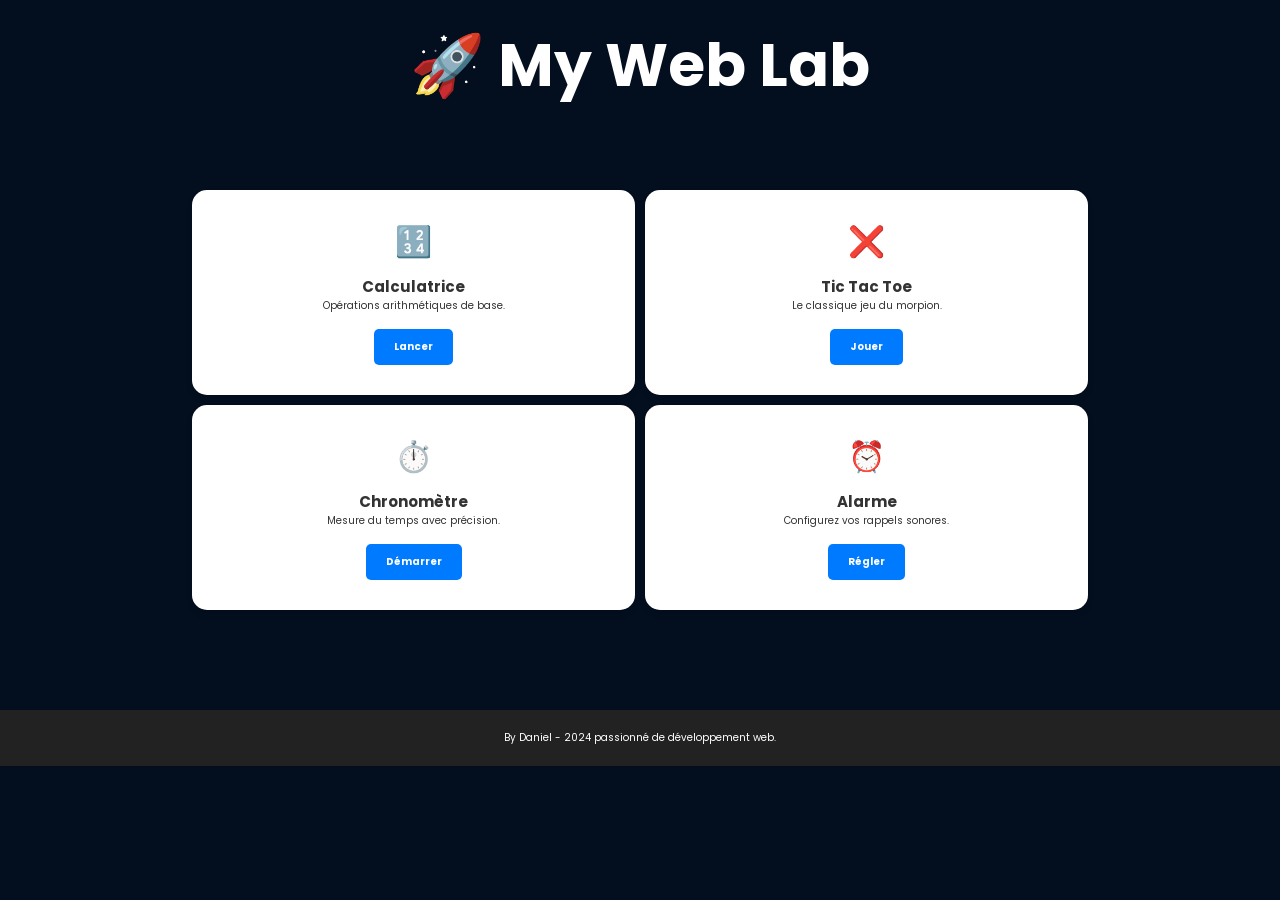
==== index.html @ 4c5817c9 "initialisation/home" ====
<!DOCTYPE html>
<html lang="fr">
<head>
    <meta charset="UTF-8">
    <meta name="viewport" content="width=device-width, initial-scale=1.0">
    <title>Mes Mini-Projets Web</title>
    <link rel="stylesheet" href="style.css">
</head>
<body>
    <header>
        <h1>🚀 My Web Lab</h1>

    </header>

    <main class="grid-container">
        <div class="card">
            <div class="icon">🔢</div>
            <h2>Calculatrice</h2>
            <p>Opérations arithmétiques de base.</p>
            <a href="calculatrice/index.html" class="btn">Lancer</a>
        </div>

        <div class="card">
            <div class="icon">❌</div>
            <h2>Tic Tac Toe</h2>
            <p>Le classique jeu du morpion.</p>
            <a href="tic-tac-toe/index.html" class="btn">Jouer</a>
        </div>

        <div class="card">
            <div class="icon">⏱️</div>
            <h2>Chronomètre</h2>
            <p>Mesure du temps avec précision.</p>
            <a href="chronometre/index.html" class="btn">Démarrer</a>
        </div>

        <div class="card">
            <div class="icon">⏰</div>
            <h2>Alarme</h2>
            <p>Configurez vos rappels sonores.</p>
            <a href="alarme/index.html" class="btn">Régler</a>
        </div>
    </main>
    <footer>
        By Daniel - 2024  passionné de développement web.
    </footer>
</body>
</html>
---- style.css ----
@import url('https://fonts.googleapis.com/css2?family=Montserrat:ital,wght@0,100..900;1,100..900&family=Poppins:ital,wght@0,100;0,200;0,300;0,400;0,500;0,600;0,700;0,800;0,900;1,100;1,200;1,300;1,400;1,500;1,600;1,700;1,800;1,900&display=swap');

* {
    box-sizing: border-box;
    padding: 0;
    margin: 0;
}
html {
    font-size: 10px;
}

body {
    font-family: 'Poppins', sans-serif;
    background-color: #030e1f;
    color: #333;
    margin: 0;
    display: flex;
    gap: 5rem;
    flex-direction: column;
    align-items: center;
}

header {
    text-align: center;
    padding: 20px
}
header h1 {
    font-size: 6rem;
    color: #fff;
    margin-bottom: 10px;
}

.grid-container {
    display: grid;
    grid-template-columns: repeat(2, 1fr); 
    gap: 10px;
    width: 70%;
    margin: 0 auto;  
    padding-bottom: 50px;
}

.card {
    background: white;
    padding: 30px;
    border-radius: 15px;
    text-align: center;
    box-shadow: 0 4px 6px rgba(0,0,0,0.1);
    transition: transform 0.3s ease;
}

.card:hover {
    transform: translateY(-10px);
}

.icon {
    font-size: 3rem;
    margin-bottom: 10px;
}

.btn {
    display: inline-block;
    margin-top: 15px;
    padding: 10px 20px;
    background-color: #007bff;
    color: white;
    text-decoration: none;
    border-radius: 5px;
    font-weight: bold;
}

.btn:hover {
    background-color: #0056b3;
}
footer {
    text-align: center;
    padding: 20px;
    background-color: #222;
    color: #fff;
    width: 100%;
}
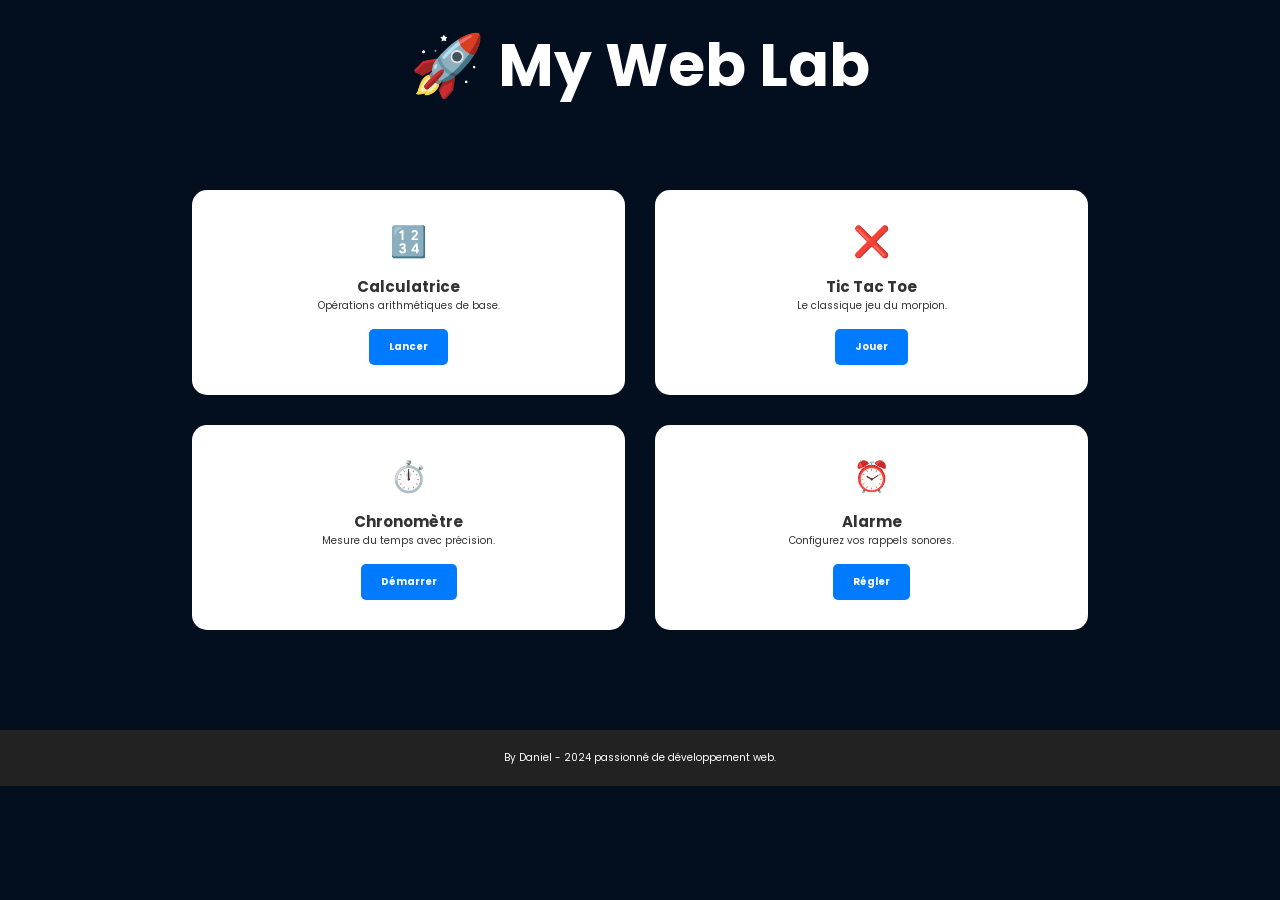
==== commit 411a31ce: "ajout-style-calculatrice" ====
--- a/index.html
+++ b/index.html
@@ -17,7 +17,7 @@
             <div class="icon">🔢</div>
             <h2>Calculatrice</h2>
             <p>Opérations arithmétiques de base.</p>
-            <a href="calculatrice/index.html" class="btn">Lancer</a>
+            <a href="/calculatrice/index.html" class="btn">Lancer</a>
         </div>
 
         <div class="card">
--- a/style.css
+++ b/style.css
@@ -1,5 +1,12 @@
 @import url('https://fonts.googleapis.com/css2?family=Montserrat:ital,wght@0,100..900;1,100..900&family=Poppins:ital,wght@0,100;0,200;0,300;0,400;0,500;0,600;0,700;0,800;0,900;1,100;1,200;1,300;1,400;1,500;1,600;1,700;1,800;1,900&display=swap');
 
+:root {
+    --primary-color: #007bff;
+    --secondary-color: #6c757d;
+    --background-color: #030e1f;
+    --text-color: #333;
+    --card-color: #fff;
+}
 * {
     box-sizing: border-box;
     padding: 0;
@@ -8,11 +15,12 @@
 html {
     font-size: 10px;
 }
+/*HOME PAGE*/
 
 body {
     font-family: 'Poppins', sans-serif;
-    background-color: #030e1f;
-    color: #333;
+    background-color: var(--background-color);
+    color: var(--text-color);
     margin: 0;
     display: flex;
     gap: 5rem;
@@ -26,30 +34,33 @@
 }
 header h1 {
     font-size: 6rem;
-    color: #fff;
+    color: var(--card-color);
     margin-bottom: 10px;
 }
 
 .grid-container {
     display: grid;
     grid-template-columns: repeat(2, 1fr); 
-    gap: 10px;
+    gap: 30px;
     width: 70%;
     margin: 0 auto;  
     padding-bottom: 50px;
 }
 
 .card {
-    background: white;
+    background: var(--card-color);
     padding: 30px;
     border-radius: 15px;
+    transition: transform 0.3s ease;
     text-align: center;
-    box-shadow: 0 4px 6px rgba(0,0,0,0.1);
-    transition: transform 0.3s ease;
 }
 
 .card:hover {
     transform: translateY(-10px);
+    rotate: 5deg;
+    background-color: var(--background-color);
+    color: var(--card-color);
+    transition: transform 0.3s ease, background-color 0.3s ease, color 0.3s ease;
 }
 
 .icon {
@@ -77,4 +88,5 @@
     background-color: #222;
     color: #fff;
     width: 100%;
-}+}
+
